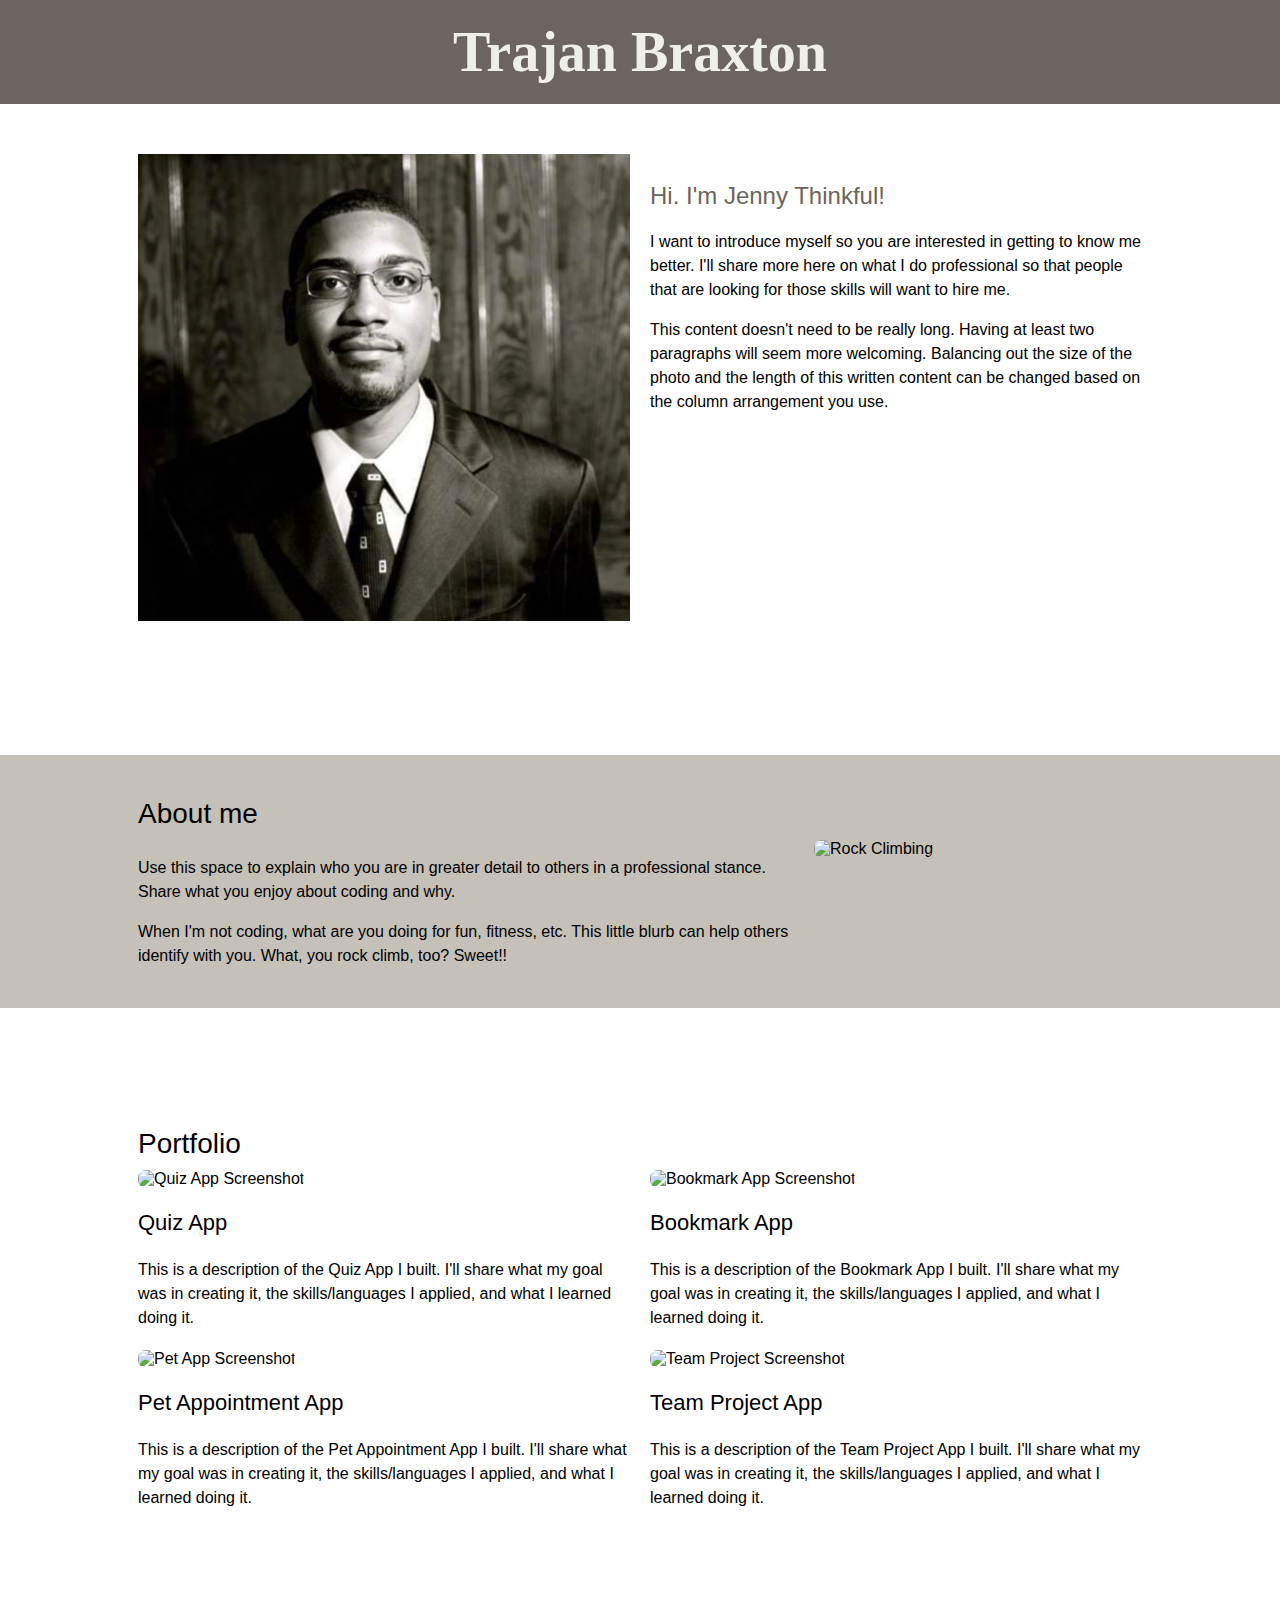
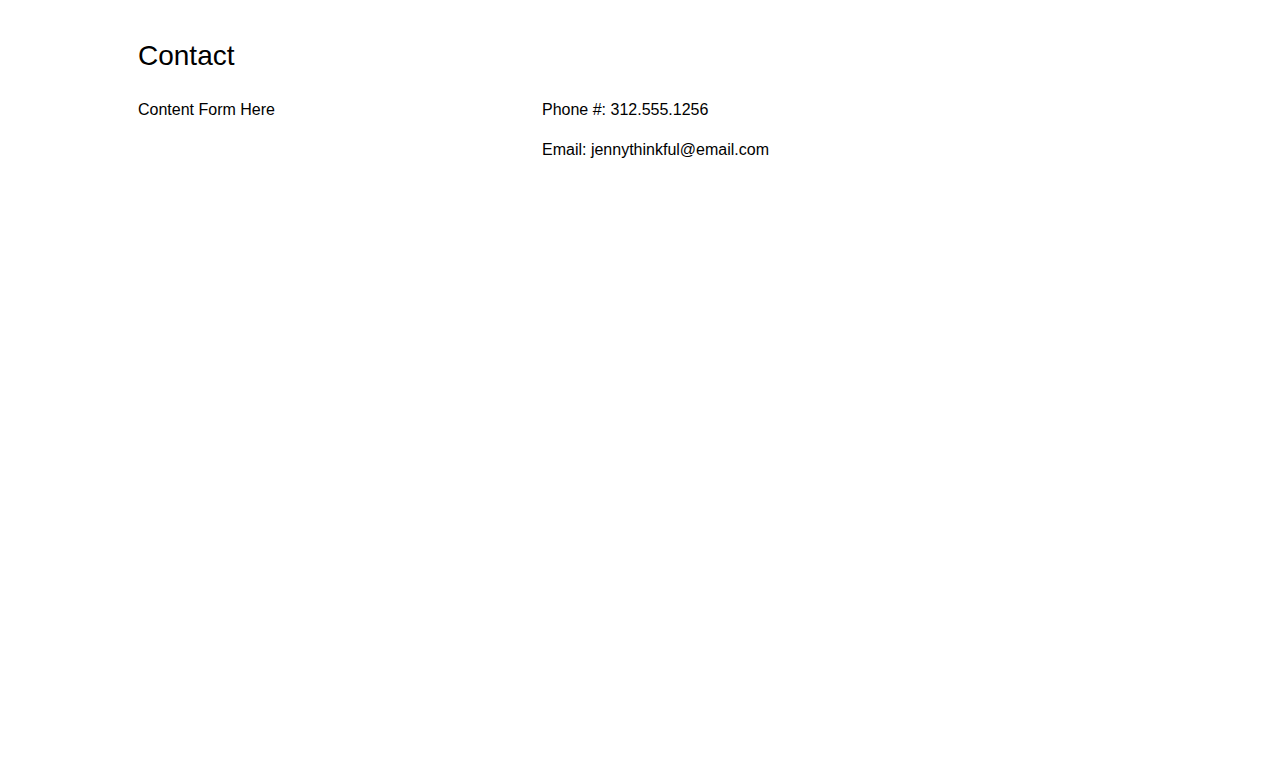
==== newportfolio.html @ 56ca6c62 "added a picture" ====
<!DOCTYPE html>
<html>
<head>	
    <meta name="viewport" content="width=device-width">
    <meta charset="utf-8">
	<title>Trajan Portfolio</title>
	<link rel="stylesheet" href="style.css" type="text/css" />
</head>
<body>
    <header>
		<h1>Trajan Braxton</h1>
	</header>

	<main>
		<div class="wrapper">

			<article id="home">
				<div class='group'>
					<div class='item'>
						<img src="./facepicture.jpg" alt="My Face" class="image-style"> 
				</div>
        
				<div class='item'>
          <p class="intro">Hi. I'm Jenny Thinkful!</p>
					<p>I want to introduce myself so you are interested in getting to know me better. I'll share more here on what I do professional so that people that are looking for those skills will want to hire me.</p>
          <p>This content doesn't need to be really long. Having at least two paragraphs will seem more welcoming. Balancing out the size of the photo and the length of this written content can be changed based on the column arrangement you use.</p>
				</div>
			</div>
      </article>
		</div>

      <article id="about">
        <div class="wrapper">
        	<h2>About me</h2>
			<div class='group'>
				<div class='item-double'>
          <p>Use this space to explain who you are in greater detail to others in a professional stance. Share what you enjoy about coding and why.</p>

          <p>When I'm not coding, what are you doing for fun, fitness, etc. This little blurb can help others identify with you. What, you rock climb, too? Sweet!!</p>
				</div>
        	<div class='item'>
<img src="images/about/rock-climbing.jpg" alt="Rock Climbing" class="rounded"> 
					
				</div>
			</div>
      </div>
      </article>


<div class="wrapper">
      <article id="portfolio">
      <h2>Portfolio</h2>
			<div class='group'>
				<div class='item'>
          <img src="images/portfolio/placeholder.png" alt="Quiz App Screenshot" class="rounded">
          <h3>Quiz App</h3>
					<p>This is a description of the Quiz App I built. I'll share what my goal was in creating it, the skills/languages I applied, and what I learned doing it.</p>
				</div>
				<div class='item'>
          <img src="images/portfolio/placeholder.png" alt="Bookmark App Screenshot" class="rounded">
          <h3>Bookmark App</h3>
					<p>This is a description of the Bookmark App I built. I'll share what my goal was in creating it, the skills/languages I applied, and what I learned doing it.</p>
				</div>
			</div>
      <div class='group'>
				<div class='item'>
          <img src="images/portfolio/placeholder.png" alt="Pet App Screenshot" class="rounded">
          <h3>Pet Appointment App</h3>
					<p>This is a description of the Pet Appointment App I built. I'll share what my goal was in creating it, the skills/languages I applied, and what I learned doing it.</p>
				</div>
				<div class='item'>
          <img src="images/portfolio/placeholder.png" alt="Team Project Screenshot" class="rounded">
          <h3>Team Project App</h3>
					<p>This is a description of the Team Project App I built. I'll share what my goal was in creating it, the skills/languages I applied, and what I learned doing it.</p>
				</div>
			</div>
      </article>





      <article id="contact">
         <h2>Contact</h2>
			<div class='group'>
       
				<div class='item'>
					<p>Content Form Here</p>
				</div>
				<div class='item'>
					<p>Phone #: 312.555.1256</p>
          <p>Email: jennythinkful@email.com<p>
           <iframe src="https://www.google.com/maps/embed?pb=!1m14!1m12!1m3!1d36190.61832328479!2d-105.00449138533452!3d39.7279261040353!2m3!1f0!2f0!3f0!3m2!1i1024!2i768!4f13.1!5e0!3m2!1sen!2sus!4v1585761954616!5m2!1sen!2sus" width="600" height="450" frameborder="0" style="border:0;" allowfullscreen="" aria-hidden="false" tabindex="0"></iframe> 
				</div>
			</div>
      </article>



		</div>
	</main>



	<script src="script.js">
	</script>
</body>

</html>
---- style.css ----
body {
  margin: 0;
  font-family: Helvetica, Arial, sans-serif;
}

img {
  width: 100%;
}

img.rounded {
  border-radius: 8px;
}

main h2 {
  font-size: 28px;
  font-family: 'Montserrat Alternates', sans-serif;
  font-weight: 400;
}

main h3 {
  font-size: 22px;
  font-family: 'Montserrat Alternates', sans-serif;
  font-weight: 400;
}

main p {
 font-family: 'Montserrat', sans-serif;
 line-height: 1.5em;
 margin-bottom: 0em;
}

/* Header */

header {
  background-color: #6b655b;
  margin-bottom: 40px;
  display: block;
}

header h1 {
  color: #eff0e5;
  text-align: center;
  margin: 0;
  padding: 20px 0;
  font-family: 'Nanum Pen Script', cursive;
  font-size: 56px;
}


/*  Main */

main  .wrapper  h2 {
  padding-left: 10px;
  margin-bottom: 0;
}

main .intro {
  font-size: 24px;
  color: #6b655b;
}

/* Groups & Items  (Mobile First) */
.wrapper {
  width: 100%;
}

.group {
  display: flex;
  flex-direction: column;
}

.item {
  flex: 1;
  margin: 10px;
}

.item-double {
  flex: 2;
  margin: 10px;
}

/* Groups & Items  (Desktop) */

@media all and (min-width: 800px) {
  .wrapper {
    width: 80%;
    margin: auto;
  }

  .group {
    flex-direction: row;
  }
}

/* ARTICLE SECTIONS */

#home, #portfolio, #contact {
  margin-bottom: 120px;
}

/* ABOUT ARTICLE */

#about {
  background-color: #c5c0b8;
  padding: 20px 0 30px 0;
  margin: 120px 0;
}
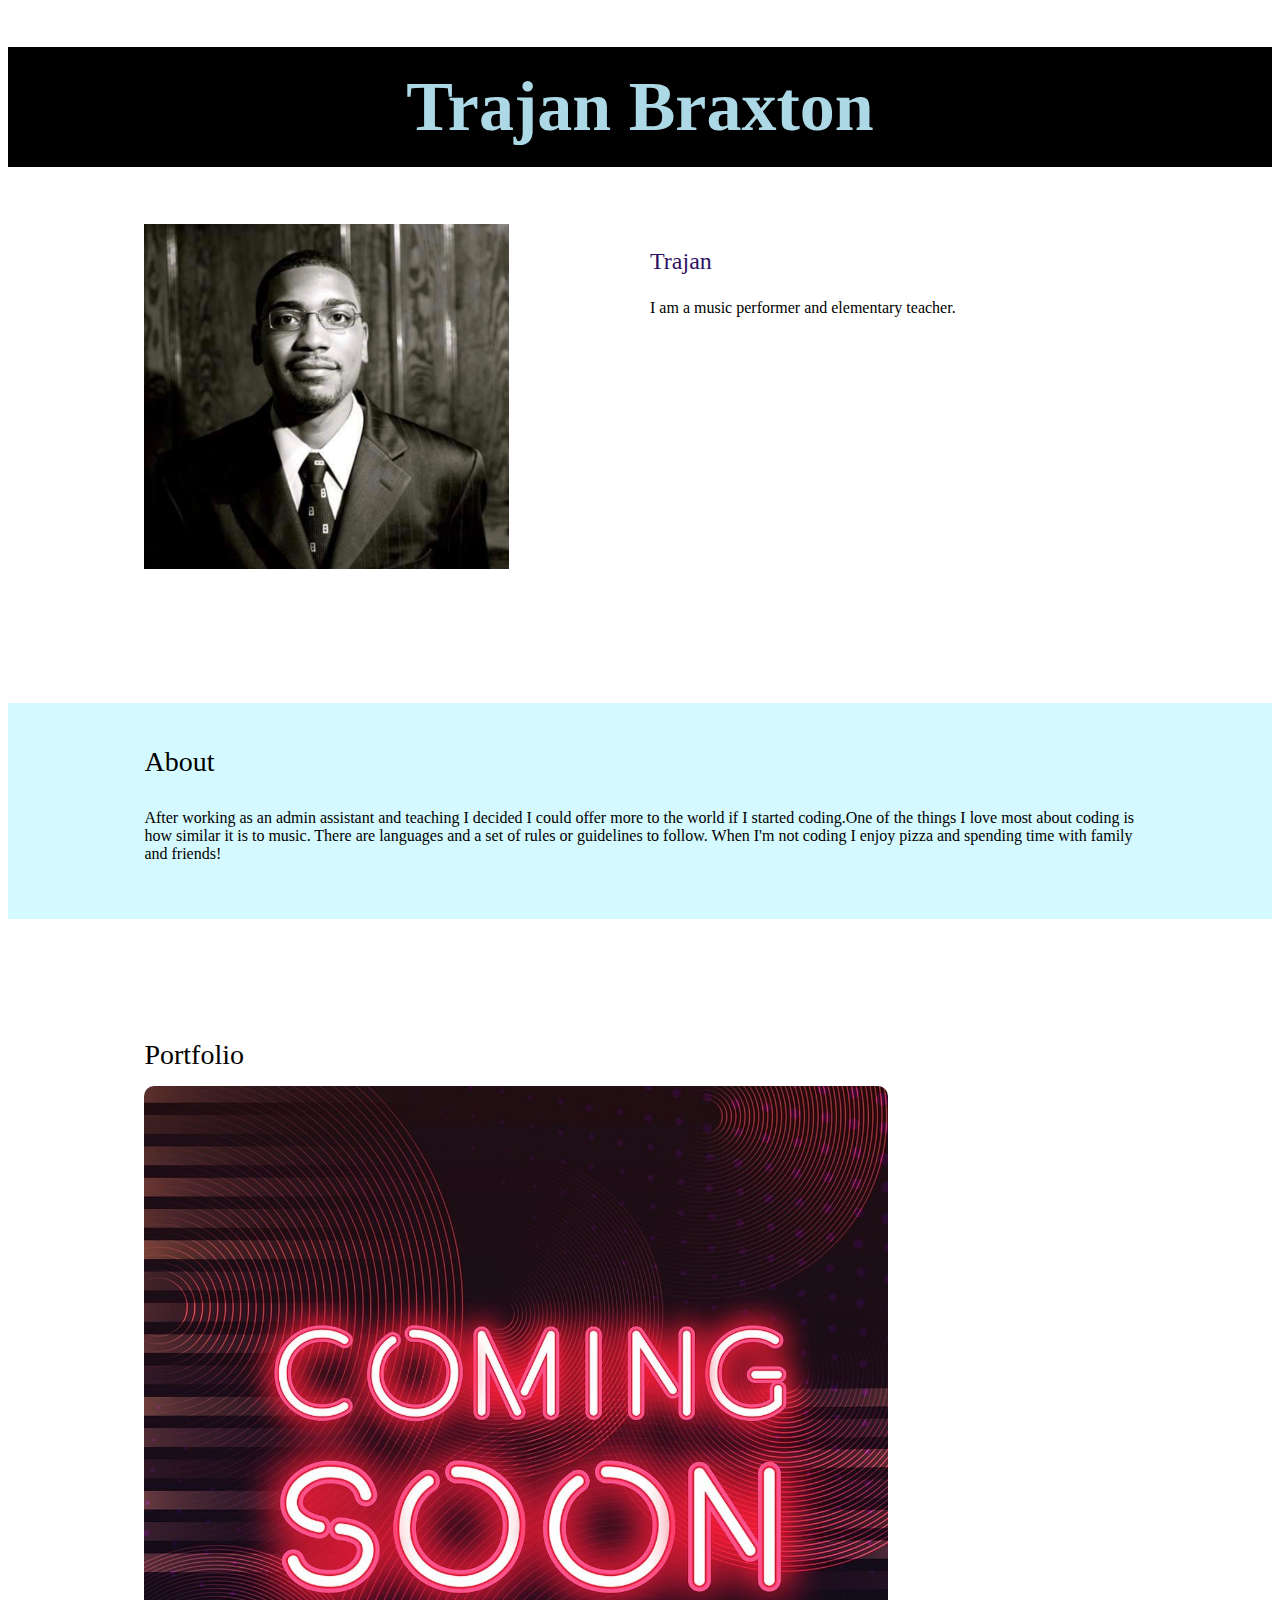
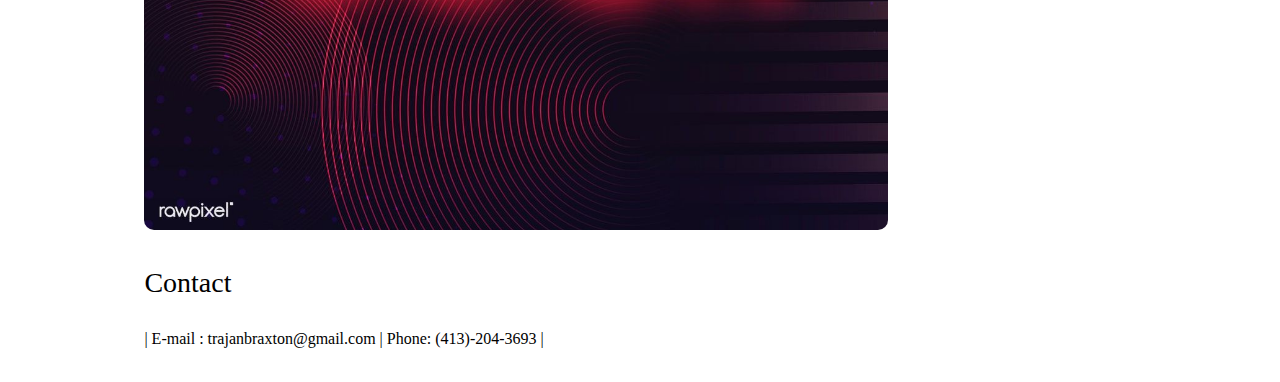
==== commit 2fa16047: "Added colors and text and alignment" ====
--- a/newportfolio.html
+++ b/newportfolio.html
@@ -10,20 +10,16 @@
     <header>
 		<h1>Trajan Braxton</h1>
 	</header>
-
 	<main>
 		<div class="wrapper">
-
 			<article id="home">
 				<div class='group'>
 					<div class='item'>
 						<img src="./facepicture.jpg" alt="My Face" class="image-style"> 
-				</div>
-        
+				    </div>    
 				<div class='item'>
-          <p class="intro">Hi. I'm Jenny Thinkful!</p>
-					<p>I want to introduce myself so you are interested in getting to know me better. I'll share more here on what I do professional so that people that are looking for those skills will want to hire me.</p>
-          <p>This content doesn't need to be really long. Having at least two paragraphs will seem more welcoming. Balancing out the size of the photo and the length of this written content can be changed based on the column arrangement you use.</p>
+                    <p class="intro">Trajan</p>
+					<p>I am a music performer and elementary teacher. </p>
 				</div>
 			</div>
       </article>
@@ -31,66 +27,28 @@
 
       <article id="about">
         <div class="wrapper">
-        	<h2>About me</h2>
+        	<h2>About</h2>
 			<div class='group'>
 				<div class='item-double'>
-          <p>Use this space to explain who you are in greater detail to others in a professional stance. Share what you enjoy about coding and why.</p>
-
-          <p>When I'm not coding, what are you doing for fun, fitness, etc. This little blurb can help others identify with you. What, you rock climb, too? Sweet!!</p>
-				</div>
-        	<div class='item'>
-<img src="images/about/rock-climbing.jpg" alt="Rock Climbing" class="rounded"> 
-					
-				</div>
-			</div>
-      </div>
+                    <p>After working as an admin assistant and teaching I decided I could offer more to the world if I started coding.One of the things I love most about coding is how similar it is to music. There are languages and a set of rules or guidelines to follow. When I'm not coding I enjoy pizza and spending time with family and friends!</p>
+                </div>
+            </div>
+        </div>
       </article>
-
-
 <div class="wrapper">
       <article id="portfolio">
       <h2>Portfolio</h2>
 			<div class='group'>
 				<div class='item'>
-          <img src="images/portfolio/placeholder.png" alt="Quiz App Screenshot" class="rounded">
-          <h3>Quiz App</h3>
-					<p>This is a description of the Quiz App I built. I'll share what my goal was in creating it, the skills/languages I applied, and what I learned doing it.</p>
-				</div>
-				<div class='item'>
-          <img src="images/portfolio/placeholder.png" alt="Bookmark App Screenshot" class="rounded">
-          <h3>Bookmark App</h3>
-					<p>This is a description of the Bookmark App I built. I'll share what my goal was in creating it, the skills/languages I applied, and what I learned doing it.</p>
-				</div>
-			</div>
-      <div class='group'>
-				<div class='item'>
-          <img src="images/portfolio/placeholder.png" alt="Pet App Screenshot" class="rounded">
-          <h3>Pet Appointment App</h3>
-					<p>This is a description of the Pet Appointment App I built. I'll share what my goal was in creating it, the skills/languages I applied, and what I learned doing it.</p>
-				</div>
-				<div class='item'>
-          <img src="images/portfolio/placeholder.png" alt="Team Project Screenshot" class="rounded">
-          <h3>Team Project App</h3>
-					<p>This is a description of the Team Project App I built. I'll share what my goal was in creating it, the skills/languages I applied, and what I learned doing it.</p>
+                    <img src="comingsoon.jpg" alt="Coming Soon" class="rounded">  
 				</div>
 			</div>
       </article>
-
-
-
-
-
       <article id="contact">
          <h2>Contact</h2>
 			<div class='group'>
-       
 				<div class='item'>
-					<p>Content Form Here</p>
-				</div>
-				<div class='item'>
-					<p>Phone #: 312.555.1256</p>
-          <p>Email: jennythinkful@email.com<p>
-           <iframe src="https://www.google.com/maps/embed?pb=!1m14!1m12!1m3!1d36190.61832328479!2d-105.00449138533452!3d39.7279261040353!2m3!1f0!2f0!3f0!3m2!1i1024!2i768!4f13.1!5e0!3m2!1sen!2sus!4v1585761954616!5m2!1sen!2sus" width="600" height="450" frameborder="0" style="border:0;" allowfullscreen="" aria-hidden="false" tabindex="0"></iframe> 
+					<p>| E-mail : trajanbraxton@gmail.com | Phone: (413)-204-3693 |</p>
 				</div>
 			</div>
       </article>
@@ -99,11 +57,6 @@
 
 		</div>
 	</main>
-
-
-
-	<script src="script.js">
-	</script>
 </body>
 
 </html>--- a/style.css
+++ b/style.css
@@ -1,65 +1,56 @@
 body {
-  margin: 0;
-  font-family: Helvetica, Arial, sans-serif;
+  font-family: 'Times New Roman', Times, serif;
 }
 
 img {
-  width: 100%;
+  width: 75%;
 }
 
 img.rounded {
-  border-radius: 8px;
+  border-radius: 10px;
 }
 
 main h2 {
   font-size: 28px;
-  font-family: 'Montserrat Alternates', sans-serif;
-  font-weight: 400;
+  font-family: Cambria, Cochin, Georgia, Times, 'Times New Roman', serif;
+  font-weight: 300;
 }
 
 main h3 {
   font-size: 22px;
-  font-family: 'Montserrat Alternates', sans-serif;
-  font-weight: 400;
+  font-family: Cambria, Cochin, Georgia, Times, 'Times New Roman', serif;
+  font-weight: 200;
 }
 
 main p {
- font-family: 'Montserrat', sans-serif;
- line-height: 1.5em;
- margin-bottom: 0em;
+ font-family: Cambria, Cochin, Georgia, Times, 'Times New Roman', serif;
+ line-height: 2.cm;
 }
 
-/* Header */
-
 header {
-  background-color: #6b655b;
+  background-color: black;
   margin-bottom: 40px;
   display: block;
 }
 
 header h1 {
-  color: #eff0e5;
+  color: lightblue;
   text-align: center;
-  margin: 0;
   padding: 20px 0;
-  font-family: 'Nanum Pen Script', cursive;
-  font-size: 56px;
+  font-family: Cambria, Cochin, Georgia, Times, 'Times New Roman', serif;
+  font-size: 70px;
 }
-
-
-/*  Main */
 
 main  .wrapper  h2 {
   padding-left: 10px;
-  margin-bottom: 0;
+  margin-bottom: 5px;
 }
 
 main .intro {
   font-size: 24px;
-  color: #6b655b;
+  color: #301063;
 }
 
-/* Groups & Items  (Mobile First) */
 .wrapper {
   width: 100%;
 }
@@ -72,14 +63,13 @@
 .item {
   flex: 1;
   margin: 10px;
+  
 }
 
 .item-double {
-  flex: 2;
+  flex: 1;
   margin: 10px;
 }
-
-/* Groups & Items  (Desktop) */
 
 @media all and (min-width: 800px) {
   .wrapper {
@@ -92,16 +82,8 @@
   }
 }
 
-/* ARTICLE SECTIONS */
-
-#home, #portfolio, #contact {
-  margin-bottom: 120px;
-}
-
-/* ABOUT ARTICLE */
-
 #about {
-  background-color: #c5c0b8;
+  background-color: rgb(212, 249, 255);
   padding: 20px 0 30px 0;
   margin: 120px 0;
 }
